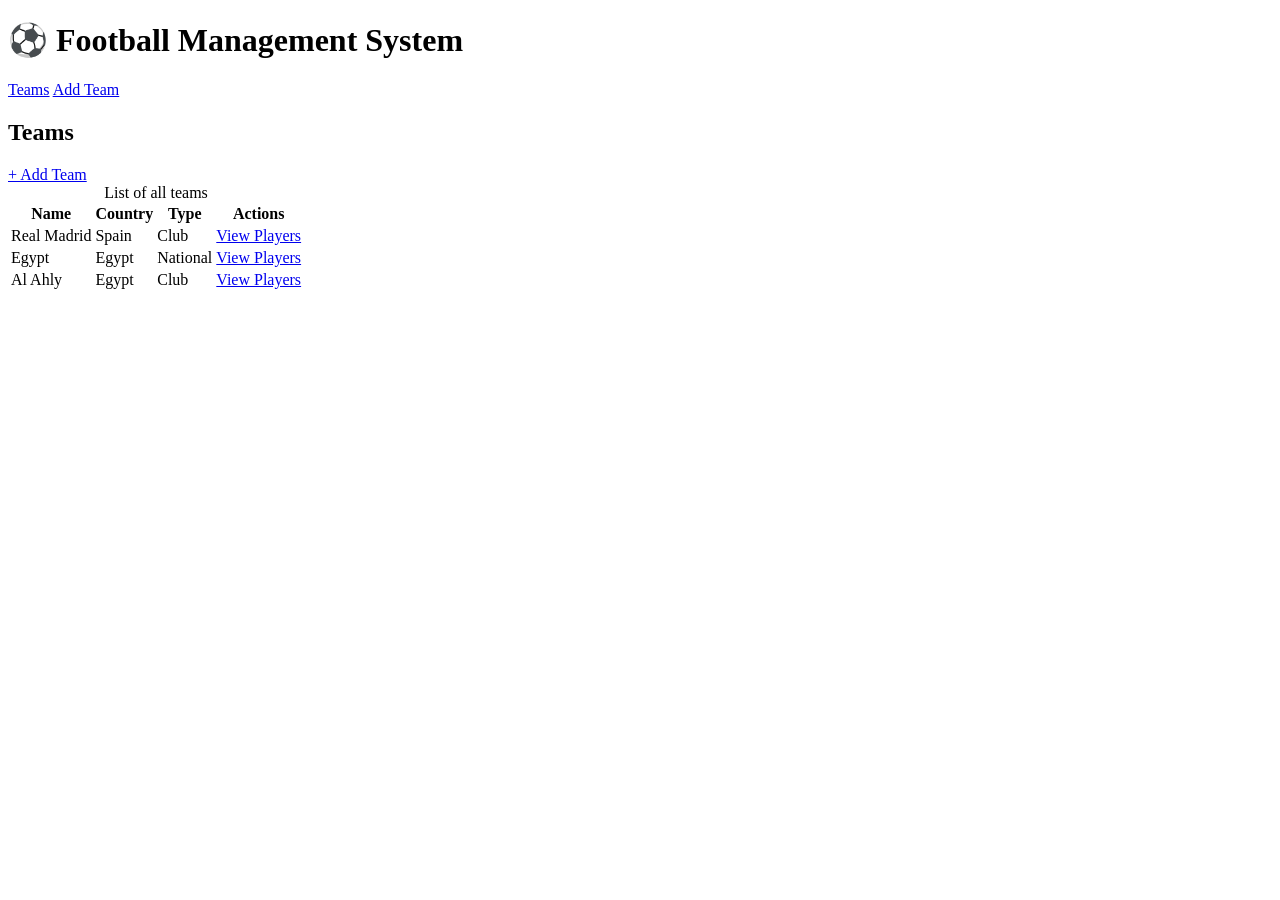
==== HTML_files/teams.html @ 545722c5 "Add teams page with header, navigation and teams table" ====
<!DOCTYPE html>
<html lang="en">
<head> 
    <meta charset="UTF-8">
    <meta name="viewport" content="width=device-width, initial-scale=1.0">
    <title>Teams - Football Management System</title>
    <link rel="stylesheet" href="../Style.css">
</head>


<body>
    <header>
    <h1> ⚽ Football Management System</h1>
    <nav>
      <a href="teams.html">Teams</a>
      <a href="add-team.html">Add Team</a>
    </nav>
    </header>

<main>
    <div class="sub-header">
    <h2>Teams</h2>
    <a href="add-team.html">+ Add Team </a>
    </div>
    
    <table>
      <caption>List of all teams</caption>
      <thead>
        <tr>
          <th scope="col">Name</th>
          <th scope="col">Country</th>
          <th scope="col">Type</th>
          <th scope="col">Actions</th>
        </tr>
      </thead>
      <tbody>
        <tr>
          <td>Real Madrid</td>
          <td>Spain</td>
          <td><span class="badge">Club</span></td>
          <td><a href="team-details.html">View Players</a></td>
        </tr>
        <tr>
          <td>Egypt</td>
          <td>Egypt</td>
          <td><span class="badge">National</span></td>
          <td><a href="team-details.html">View Players</a></td>

        </tr>
        <tr>
          <td>Al Ahly</td>
          <td>Egypt</td>
          <td><span class="badge">Club</span></td>
          <td><a href="team-details.html">View Players</a></td>

        </tr>
      </tbody>
    </table>
</main>

    
</body>
</html>
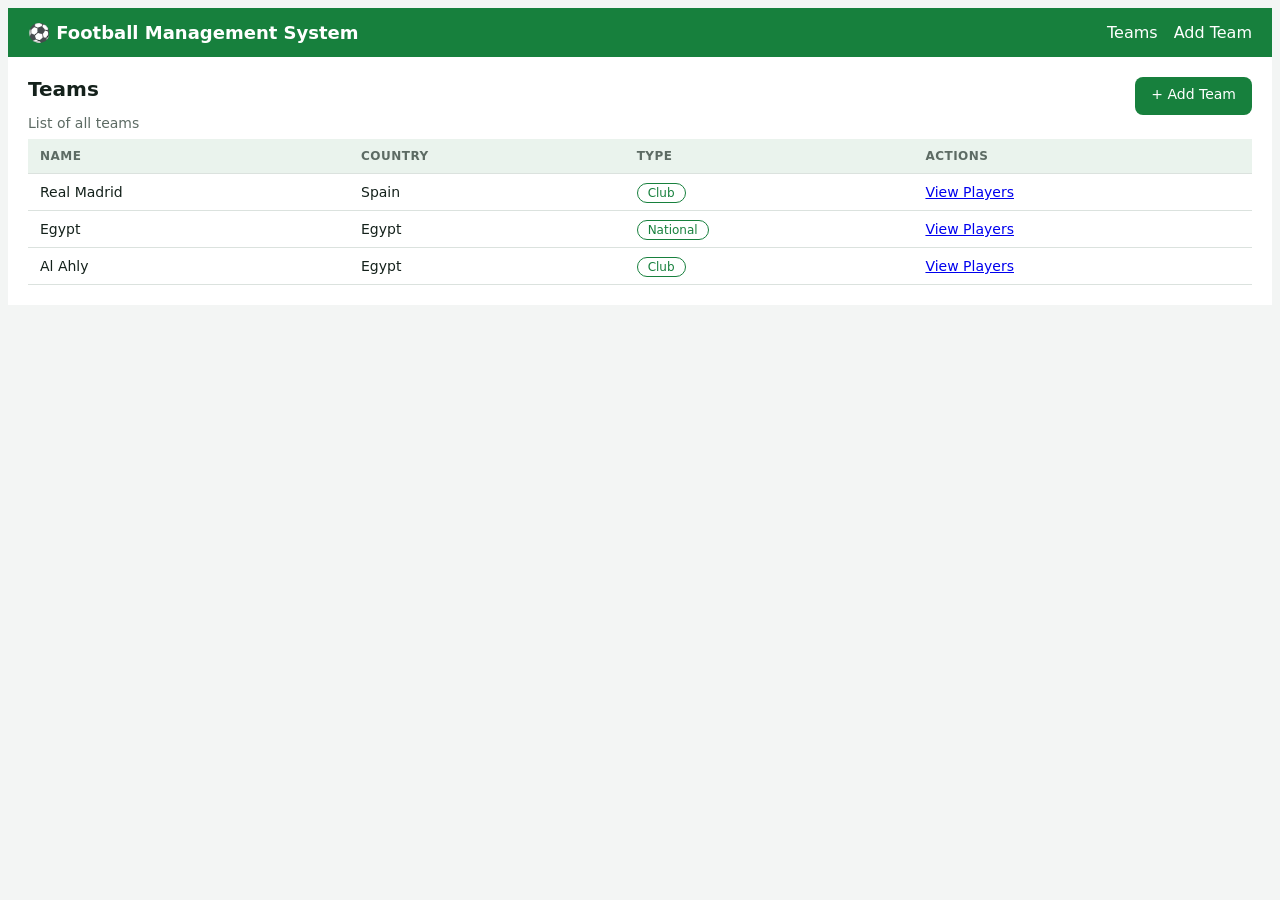
==== commit e946a24e: "fix: correct css href to lowercase style.css" ====
--- a/HTML_files/teams.html
+++ b/HTML_files/teams.html
@@ -4,7 +4,7 @@
     <meta charset="UTF-8">
     <meta name="viewport" content="width=device-width, initial-scale=1.0">
     <title>Teams - Football Management System</title>
-    <link rel="stylesheet" href="../Style.css">
+    <link rel="stylesheet" href="../style.css">
 </head>
 
 
--- a/style.css
+++ b/style.css
@@ -0,0 +1,176 @@
+body {
+    margin: 10;
+    background-color: #f3f5f4;
+    color: #14211b;
+    font-family: system-ui, Arial, sans-serif;
+}
+
+header {
+    background-color: #17803d;
+    color: white;
+    padding: 14px 20px;
+    display: flex;
+    flex-wrap: nowrap;
+    justify-content: space-between; 
+    align-items: center;
+}
+
+h1 {
+    margin: 0;
+    font-size: 18px;
+}
+
+nav {
+    display: flex;
+    gap: 16px;
+}
+
+nav a {
+    color: white; 
+    text-decoration: none;
+}
+
+main {
+    background-color:white;
+    padding: 20px;
+}
+
+h2 {
+    margin: 0 0 14px;
+    font-size: 20px;
+}
+
+.sub-header {
+    display: flex;
+    flex-wrap: nowrap;
+    justify-content: space-between;
+}
+
+.sub-header a {
+    text-decoration: none;
+    background-color: #17803d;
+    color: white;
+    padding: 9px 16px;
+    border-radius: 8px;
+    font-size: 14px;
+}
+table {
+    border-collapse: collapse;
+    width:100%;
+    font-size: 14px ;
+}
+
+caption {
+    text-align: left;
+    color: #5d6b64;
+    padding-bottom: 8px;
+}
+
+th,
+td {
+    text-align: left;
+    padding: 10px 12px;
+    border-bottom: 1px solid #dbe2de;
+}
+
+th {
+    background-color: #eaf3ed;
+    color: #5d6b64;
+    font-size: 12px;
+    text-transform: uppercase;
+    letter-spacing: 0.04em;
+}
+
+.badge {
+    color:#17803d;
+    border: 1px solid #17803d;
+    border-radius: 999px;
+    padding: 2px 10px;
+    font-size: 12px;
+}
+
+form {
+    max-width: 420px;
+}
+
+.field {
+    margin-bottom: 14px;
+}
+
+div.field label {
+    display: block;
+    font-size: 14px;
+    font-weight: 600;
+    margin-bottom: 5px;
+}
+
+input[type="text"] {
+    width: 100%;
+    padding: 9px 10px;
+    border: 1px solid #dbe2de;
+    border-radius: 8px;
+    font-size: 14px;
+}
+
+button {
+    background-color: #17803d;
+    color: white;
+    border: none;
+    padding: 9px 16px;
+    border-radius: 8px;
+    font-size: 14px;
+    cursor: pointer;
+}
+
+.actions {
+    display: flex;
+    align-items: center;
+    gap: 14px;
+}
+
+.actions a {
+    color: #5d6b64;
+    text-decoration: none;
+    font-size: 14px;
+}
+
+fieldset {
+    border: none;
+    padding: 0;
+    margin: 0 0 14px;
+}
+
+legend {
+    font-size: 14px;
+    font-weight: 600;
+    padding: 0;
+    margin-bottom: 5px;
+}
+
+dl {
+    display: flex;
+    gap: 20px;
+    padding: 14px 16px;
+    border: 1px solid #dbe2de;
+    border-radius: 10px;
+    margin: 0 0 18px;
+    background-color: #f3f5f4;
+}
+
+dt {
+    font-size: 12px;
+    color:#5d6b64 ;
+
+
+}
+ 
+dd {
+    margin: 0px;
+}
+
+.back-link {
+    display: inline-block;
+    margin-bottom: 12px;
+    color: #17803d;
+    font-size: 16px;
+}
